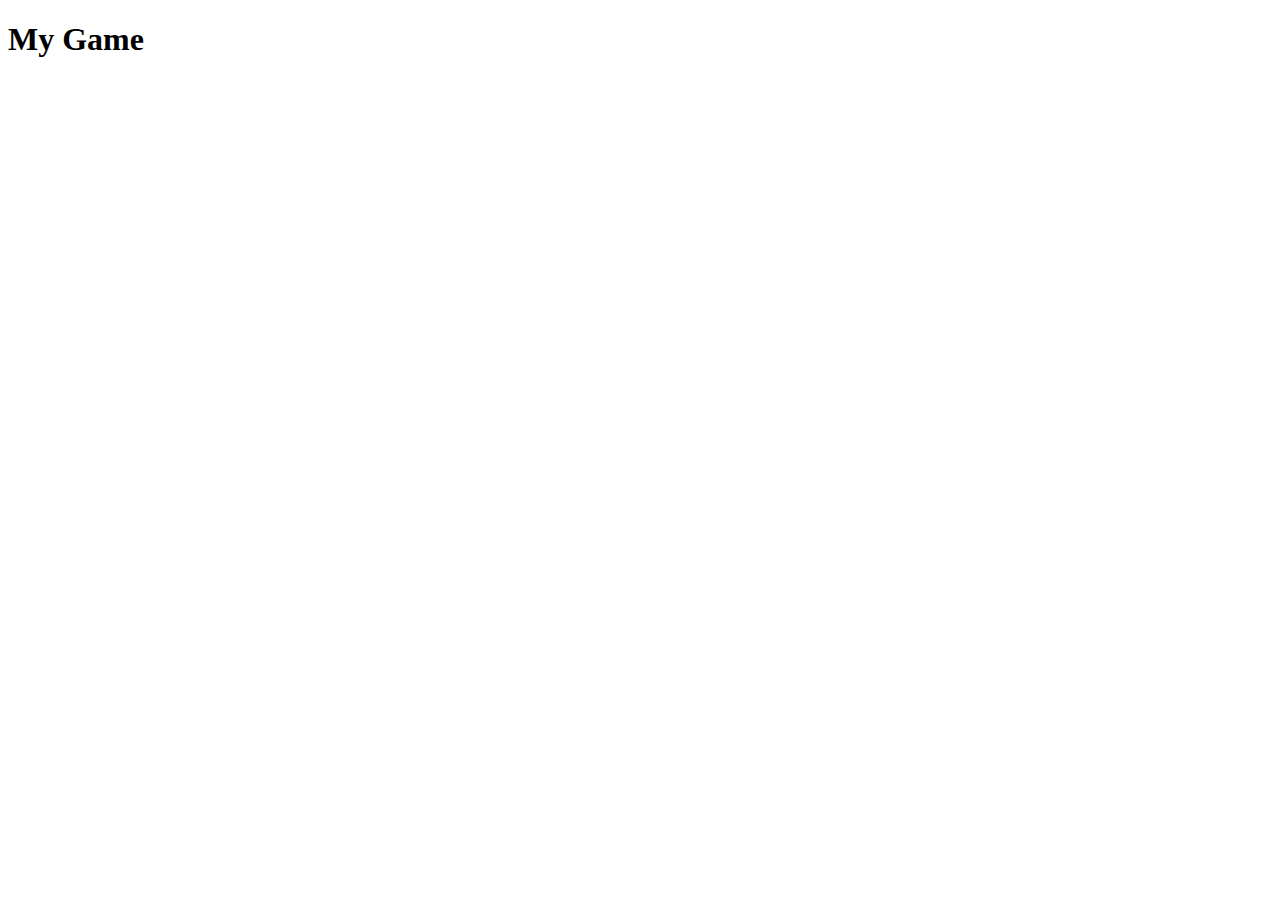
==== False_Prophet/index.html @ 9f01d8c8 "Create index.html" ====
<!DOCTYPE html> 
<html lang="en"> 
<head> 
	<meta charset="UTF-8" />
	<title>Phaser Bootstrap</title>
	<script type="text/javascript" src="../framework/phaser.min.js"></script>
	<script type="text/javascript" src="js/states/MainMenu.js"></script>
	<script type="text/javascript" src="js/states/Tutorial.js"></script>
	<script type="text/javascript" src="js/states/First_Level.js"></script>
	<script type="text/javascript" src="js/states/Second_Level.js"></script>
	<script type="text/javascript" src="js/states/EndGame.js"></script>
	<script type="text/javascript" src="js/prefabs/Player.js"></script>
	<script type="text/javascript" src="js/prefabs/Circles.js"></script>
	<script type="text/javascript" src="js/prefabs/Squares.js"></script>
	<script type="text/javascript" src="js/prefabs/Triangles.js"></script>
	<script type="text/javascript" src="js/main.js"></script>
	<link rel="stylesheet" type="text/css" href="css/styles.css">
</head>
<body>
	<h1>My Game</h1>
</body>
</html>
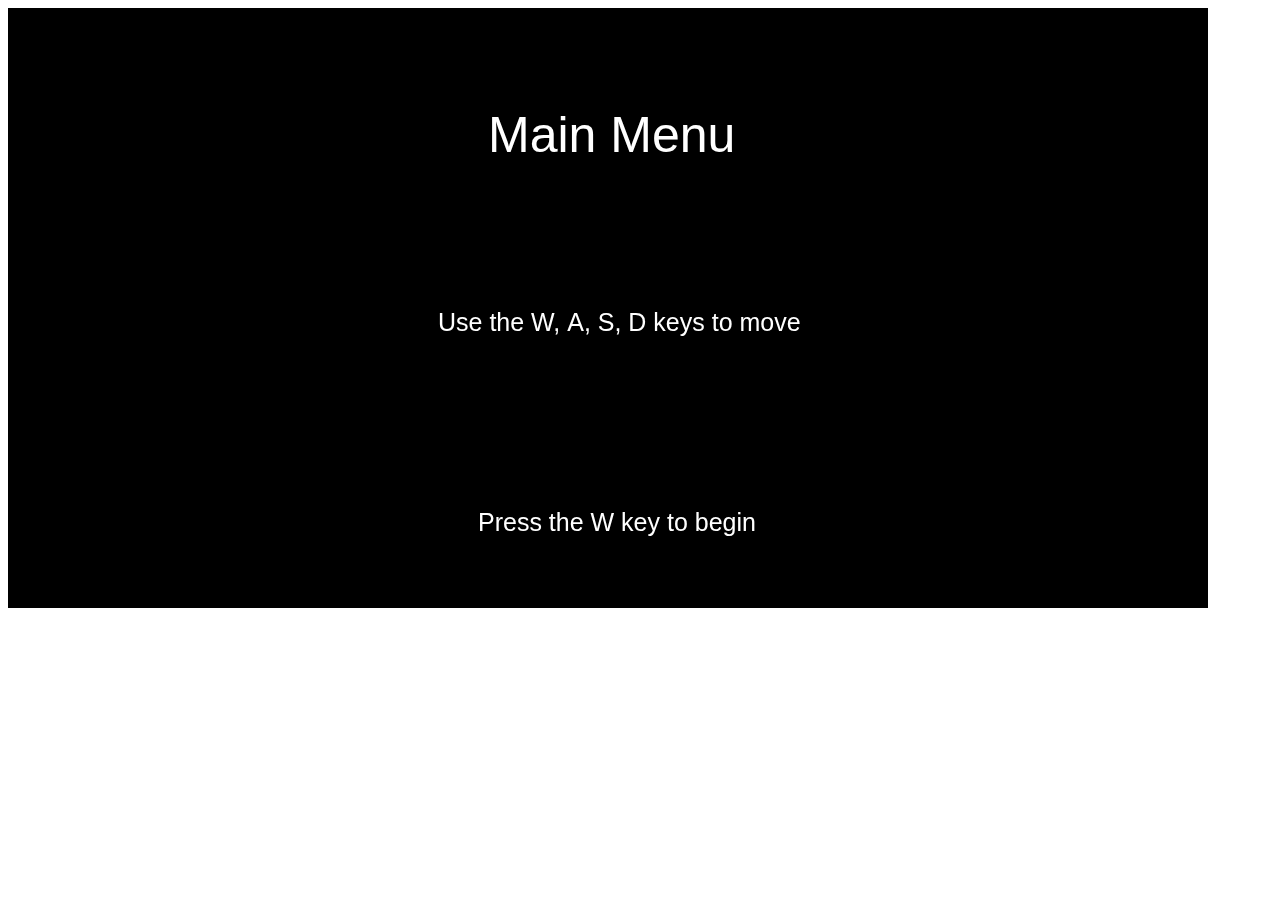
==== commit 22170959: "Made some minor changes" ====
--- a/False_Prophet/index.html
+++ b/False_Prophet/index.html
@@ -17,6 +17,5 @@
 	<link rel="stylesheet" type="text/css" href="css/styles.css">
 </head>
 <body>
-	<h1>My Game</h1>
 </body>
 </html>--- a/False_Prophet/css/styles.css
+++ b/False_Prophet/css/styles.css
@@ -0,0 +1,3 @@
+body {
+	font-family: Helvetica;
+}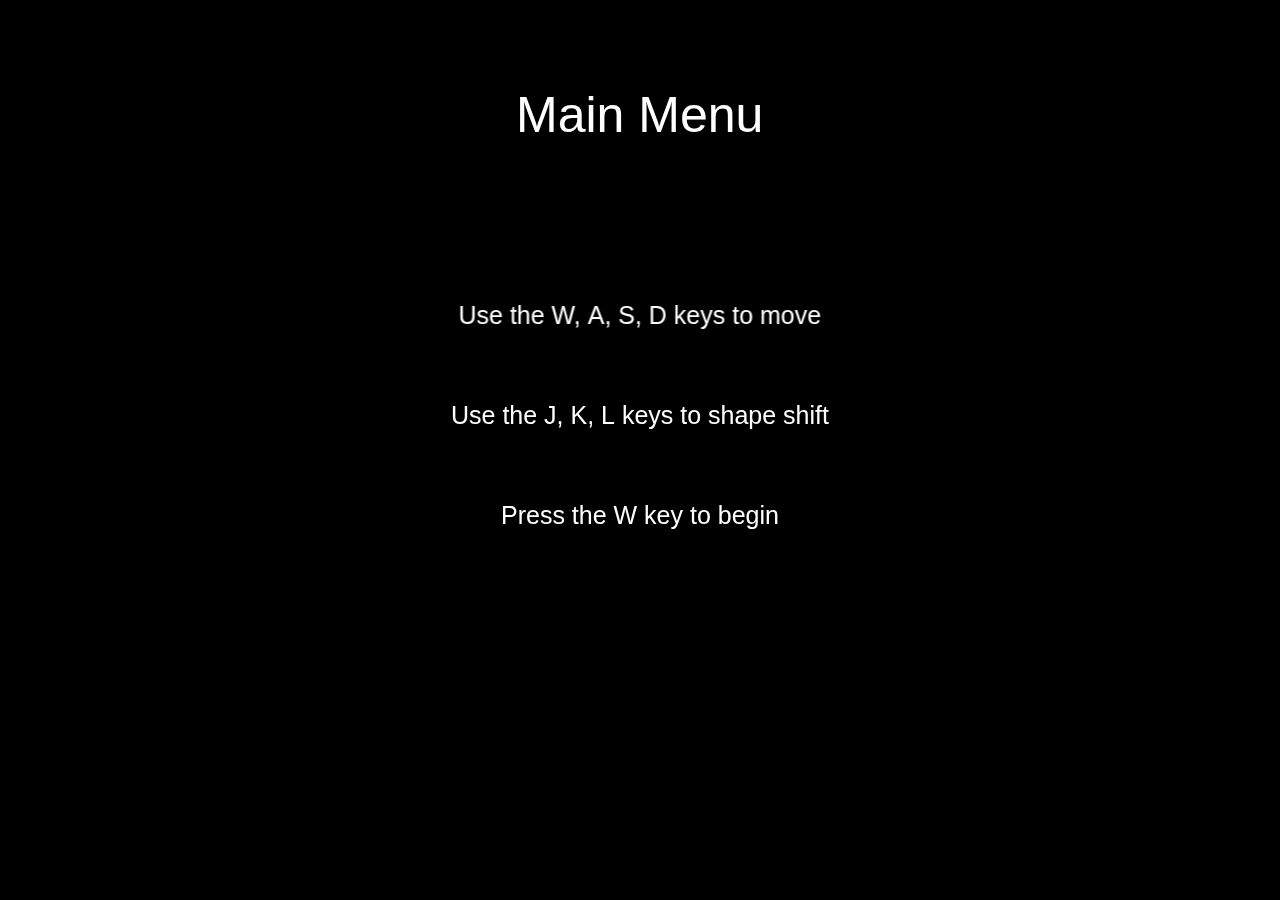
==== commit dc66e9c7: "Added a new barrier prefab" ====
--- a/False_Prophet/index.html
+++ b/False_Prophet/index.html
@@ -1,21 +1,20 @@
-<!DOCTYPE html> 
-<html lang="en"> 
-<head> 
-	<meta charset="UTF-8" />
-	<title>Phaser Bootstrap</title>
-	<script type="text/javascript" src="../framework/phaser.min.js"></script>
-	<script type="text/javascript" src="js/states/MainMenu.js"></script>
-	<script type="text/javascript" src="js/states/Tutorial.js"></script>
-	<script type="text/javascript" src="js/states/First_Level.js"></script>
-	<script type="text/javascript" src="js/states/Second_Level.js"></script>
-	<script type="text/javascript" src="js/states/EndGame.js"></script>
-	<script type="text/javascript" src="js/prefabs/Player.js"></script>
-	<script type="text/javascript" src="js/prefabs/Circles.js"></script>
-	<script type="text/javascript" src="js/prefabs/Squares.js"></script>
-	<script type="text/javascript" src="js/prefabs/Triangles.js"></script>
-	<script type="text/javascript" src="js/main.js"></script>
-	<link rel="stylesheet" type="text/css" href="css/styles.css">
-</head>
-<body>
-</body>
+<!DOCTYPE html> 
+<html lang="en"> 
+<head> 
+	<meta charset="UTF-8" />
+	<title>Phaser Bootstrap</title>
+	<script type="text/javascript" src="../framework/phaser.min.js"></script>
+	<script type="text/javascript" src="js/states/MainMenu.js"></script>
+	<script type="text/javascript" src="js/states/Tutorial.js"></script>
+	<script type="text/javascript" src="js/states/First_Level.js"></script>
+	<script type="text/javascript" src="js/states/Second_Level.js"></script>
+	<script type="text/javascript" src="js/states/EndGame.js"></script>
+	<script type="text/javascript" src="js/prefabs/Player.js"></script>
+	<script type="text/javascript" src="js/prefabs/Enemy.js"></script>
+	<script type="text/javascript" src="js/prefabs/Barrier.js"></script>
+	<script type="text/javascript" src="js/main.js"></script>
+	<link rel="stylesheet" type="text/css" href="css/styles.css">
+</head>
+<body>
+</body>
 </html>--- a/False_Prophet/css/styles.css
+++ b/False_Prophet/css/styles.css
@@ -1,3 +1,8 @@
-body {
-	font-family: Helvetica;
+body {
+	display:flex;
+	justify-content:center;
+	text-align: center;
+	background-color: black;
+	padding: 10px;
+	font-family: Helvetica;
 }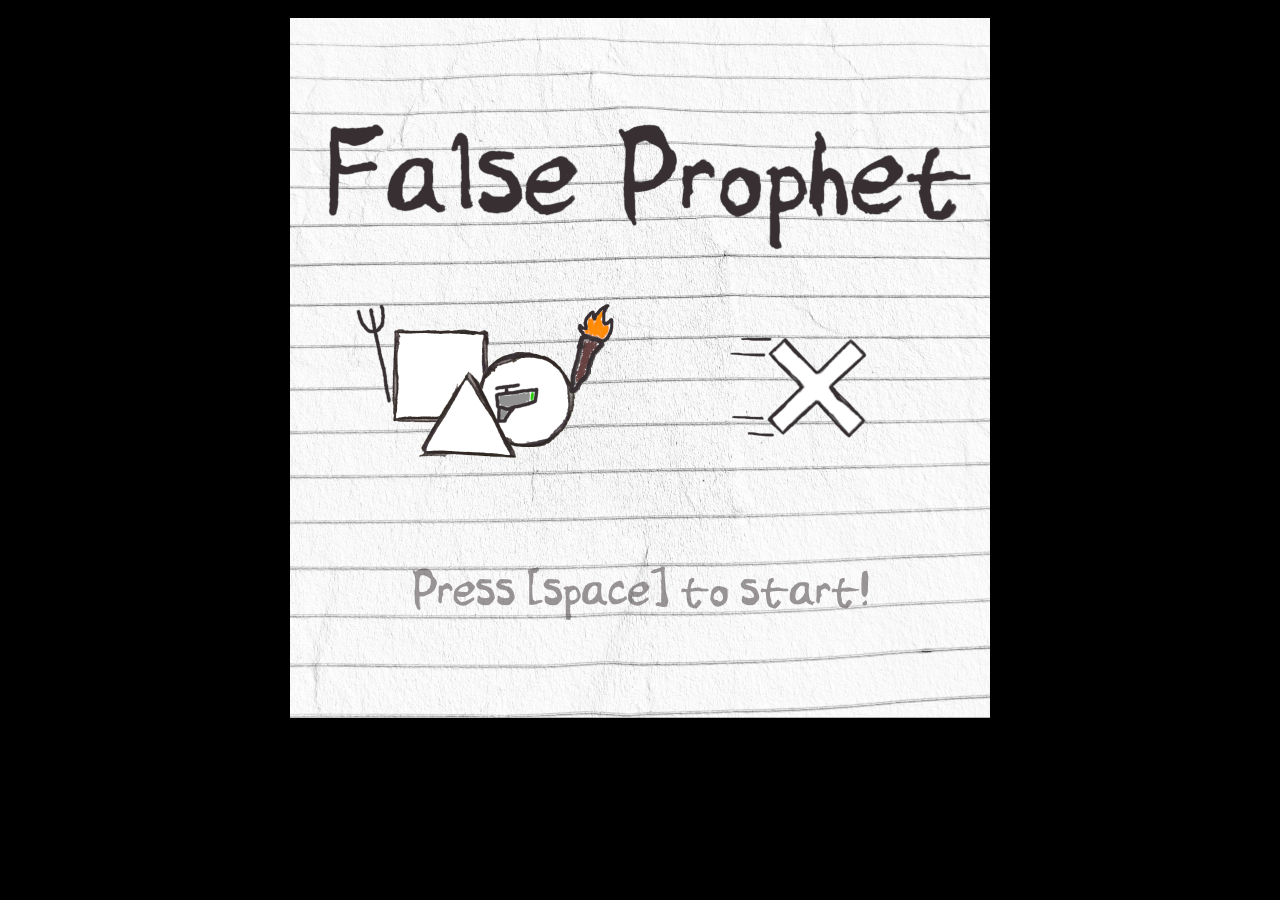
==== commit bcc4889b: "Added seperate tutorial music" ====
--- a/False_Prophet/index.html
+++ b/False_Prophet/index.html
@@ -2,7 +2,7 @@
 <html lang="en"> 
 <head> 
 	<meta charset="UTF-8" />
-	<title>Phaser Bootstrap</title>
+	<title>False Prophet</title>
 	<script type="text/javascript" src="../framework/phaser.min.js"></script>
 	<script type="text/javascript" src="js/states/MainMenu.js"></script>
 	<script type="text/javascript" src="js/states/Tutorial.js"></script>
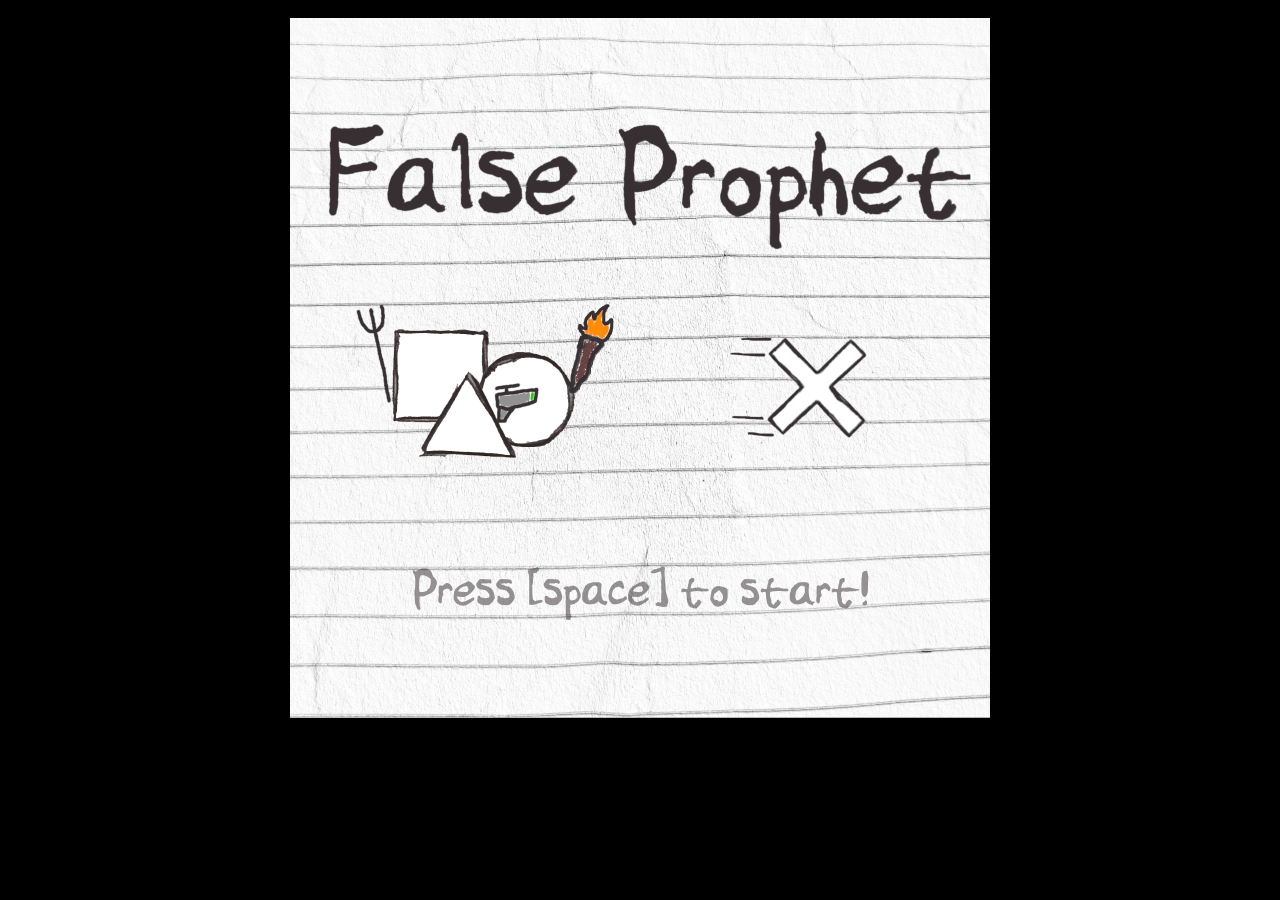
==== commit ff301734: "Implemented new sketchy font" ====
--- a/False_Prophet/index.html
+++ b/False_Prophet/index.html
@@ -13,6 +13,7 @@
 	<script type="text/javascript" src="js/prefabs/Enemy.js"></script>
 	<script type="text/javascript" src="js/prefabs/Barrier.js"></script>
 	<script type="text/javascript" src="js/main.js"></script>
+	<link href="https://fonts.googleapis.com/css?family=Cabin+Sketch&display=swap" rel="stylesheet">
 	<link rel="stylesheet" type="text/css" href="css/styles.css">
 </head>
 <body>
--- a/False_Prophet/css/styles.css
+++ b/False_Prophet/css/styles.css
@@ -4,5 +4,5 @@
 	text-align: center;
 	background-color: black;
 	padding: 10px;
-	font-family: Helvetica;
+	font-family: 'Cabin Sketch', cursive;
 }